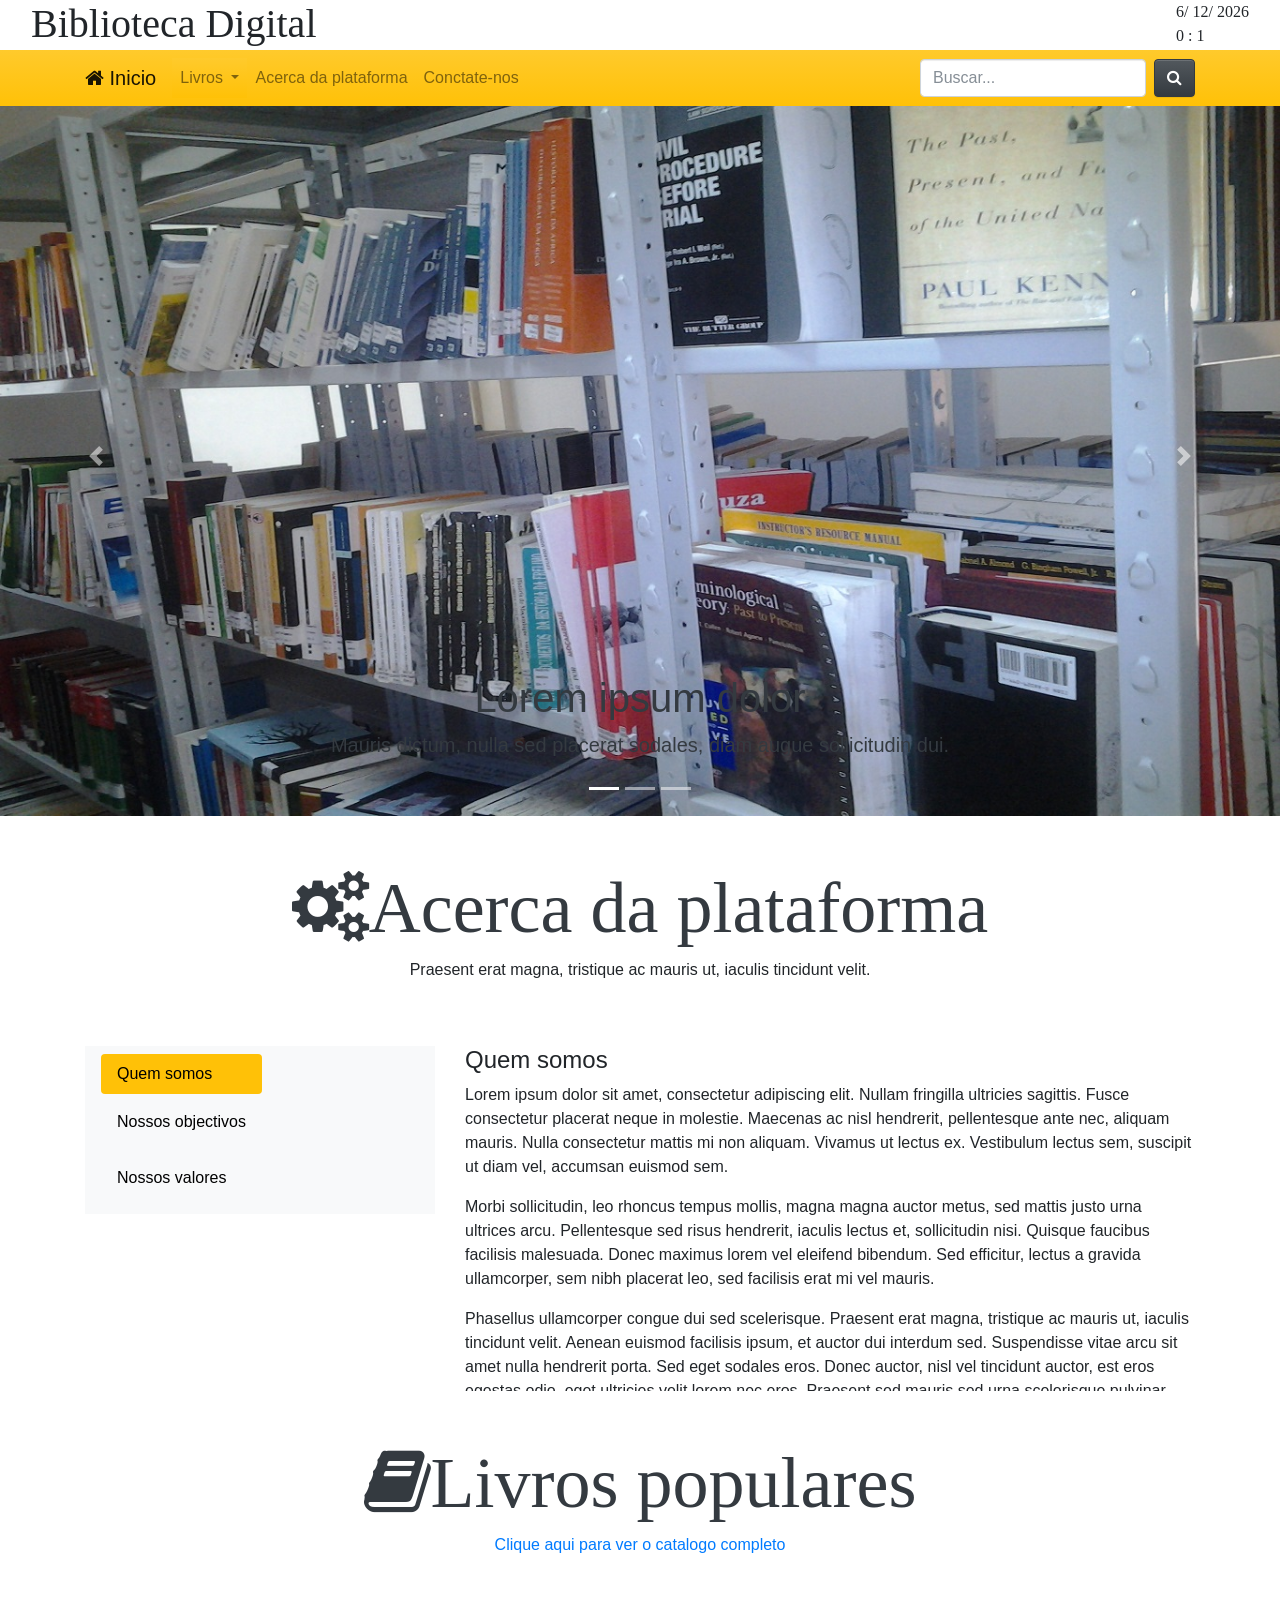
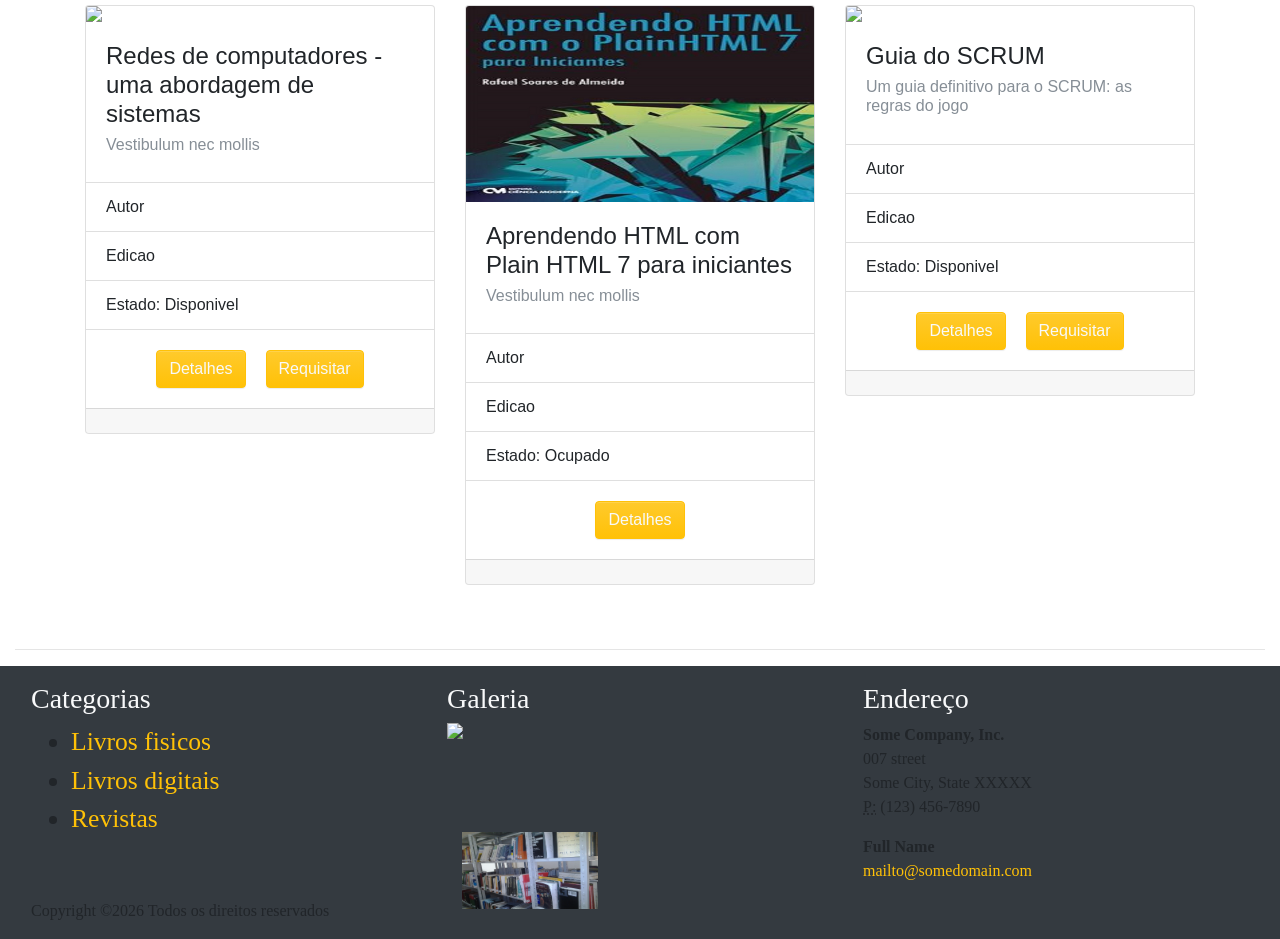
==== Aplicacao/index.html @ 206b72e2 "upload do projecto Toma ae" ====
<!doctype html>
<html lang="pt-br">
  <head>
    <title>Inicio</title>
      
    <!-- Required meta tags -->
    <meta charset="utf-8">
    <meta name="viewport" content="width=device-width, initial-scale=1, shrink-to-fit=no">

    <!-- Bootstrap CSS -->

    <link rel="stylesheet" href="node_modules/bootstrap/compiler/bootstrap.css">
      
    <link rel="stylesheet" href="style/css/style.css">
      
    <link rel="stylesheet" href="node_modules/font-awesome/css/font-awesome.css">
      
  </head>
  <body>
      
        <header class=" fixed-top navbar-expand-sm">
                <div id="primera" class="row">
                        <div class="col-12">
                            <div class="collapse navbar-collapse float-left ml-3">
                                <h1 id="big" class="fonte">Biblioteca Digital</h1>
                            </div>
                            
                            <div class="fonte float-right mr-3" >
                                <script>document.write(new Date().getDate());</script>/
                                <script>document.write(new Date().getMonth()+1);</script>/
                                <script>document.write(new Date().getFullYear());</script><br>
                                <script>document.write(new Date().getHours());</script>
                                :&nbsp;<script>document.write(new Date().getMinutes());</script>
                            </div>
                        </div>
                        
                </div>
                <!-- Navbar -->
                <nav class="navbar navbar-expand-lg navbar-light bg-gradient-warning">
                
                    <div class="container">
                
                        <a class="navbar-brand h1 mb-0" href="#"><i class="fa fa-home"></i> Inicio</a>
            
                        <button class="navbar-toggler" type="button" data-toggle="collapse" data-target="#navbarSite">
                        <span class="navbar-toggler-icon"></span>
                        </button>
            
                        <div class="collapse navbar-collapse" id="navbarSite">
            
                            <ul class="navbar-nav mr-auto">
            
                                    <li class="nav-item dropdown bg-gradient-warning dropdown-dark">
                                
                                            <a class="nav-link dropdown-toggle" href="#" data-toggle="dropdown" id="navDrop">
                                                Livros
                                            </a>
                                            <div class="dropdown-menu">
                                                <a class="dropdown-item" href="catalogos.html">Catalogo da Biblioteca presencial</a>
                                                <a class="dropdown-item" href="#">Leitura online</a>
                                                <a class="dropdown-item" href="#">Revistas</a>
                                            </div>
                                        
                                    </li>
            
                                <li class="nav-item">
                                    <a class="nav-link" href="#about" data-target="">Acerca da plataforma</a>
                                </li>
                                <li class="nav-item">
                                    <a class="nav-link" href="#">Conctate-nos</a>
                                </li>
            
                            </ul>
                            
                            <ul class="navbar-nav ml-auto">
                            
                                
                            
                            </ul>
                            
                            <form class="form-inline">
                                <input class="form-control ml-4 mr-2" type="search" placeholder="Buscar...">
                                <button class="btn btn-dark" type="Submit"><i class="fa fa-search"></i></button>
                            </form>
            
                        </div>
                        
                    </div>
                
                </nav>
        </header>
        <br><br><br><br>
    
      
      <!-- Slider -->
      <div id="carouselSite" class="carousel slide " data-ride="carousel">
      
        <ol class="carousel-indicators">
          <li data-target="#carouselSite" data-slide-to="0" class="active"></li>
          <li data-target="#carouselSite" data-slide-to="1"></li>
          <li data-target="#carouselSite" data-slide-to="2"></li>
        </ol>
          
        <div class="carousel-inner">
        
            <div class="carousel-item active">
            
                <img src="imgs/slide-01.jpg" class="img-fluid d-block">
                
                <div class="carousel-caption d-none d-md-block text-dark">
                
                    <h1>Lorem ipsum dolor</h1>
                    <p class="lead">Mauris dictum, nulla sed placerat sodales, diam augue sollicitudin dui.</p>
                
                </div>
            
            </div>
            
            <div class="carousel-item">
            
                <img src="imgs/slide-02.jpg" class="img-fluid d-block">
                
                <div class="carousel-caption d-none d-md-block text-dark">
                
                    <h1>Aliquam in malesuada neque</h1>
                    <p class="lead">Mauris dictum, nulla sed placerat sodales, diam augue sollicitudin dui.</p>
                
                </div>
            
            </div>
            
            <div class="carousel-item">
            
                <img src="imgs/slide-03.jpg" class="img-fluid d-block">
                
                <div class="carousel-caption d-none d-md-block text-dark">
                
                    <h1>Pellentesque ultricies facilisis ultrices</h1>
                    <p class="lead">Mauris dictum, nulla sed placerat sodales, diam augue sollicitudin dui.</p>
                
                </div>
            
            </div>
          
        </div>
          
        <a class="carousel-control-prev" href="#carouselSite" role="button" data-slide="prev">
          
            <span class="carousel-control-prev-icon"></span>
            <span class="sr-only">Anterior</span>
            
        </a>
        <a class="carousel-control-next" href="#carouselSite" role="button" data-slide="next">
        
            <span class="carousel-control-next-icon"></span>
            <span class="sr-only">Avançar</span>
        
        </a>
      
      </div>
      
      <!-- Acerca -->
      <div class="container">
      
          <div class="row">
          
              <div class="col-12 text-center my-5">
              
                  <h1 class="display-3"><i class="fa fa-cogs text-dark" aria-hidden="true"><a name="about">Acerca da plataforma</a></i></h1>
                  <p>Praesent erat magna, tristique ac mauris ut, iaculis tincidunt velit.</p>
              
              </div>
          
          </div>
          
          <div class="row mb-5">
          
            <div class="col-sm-6 col-md-4 mb-3">
              
                <nav id="navbarVertical" class="navbar navbar-light bg-light">
                
                    <nav class="nav nav-pills nav-warning flex-column">
                    
                        <a class="nav-link bg-warning" href="#item1">Quem somos</a>
                        
                        <a class="nav-link my-2" href="#item2">Nossos objectivos</a>
                        
                        <a class="nav-link my-2" href="#item3">Nossos valores</a>
                    
                    </nav>
                
                </nav>  
              
            </div>
              
            <div class="col-sm-6 col-md-8">
              
                <div data-spy="scroll" data-target="#navbarVertical" data-offset="0" class="scrollspySite">
                
                    <h4 id="item1">Quem somos</h4>
                    <p>Lorem ipsum dolor sit amet, consectetur adipiscing elit. Nullam fringilla ultricies sagittis. Fusce consectetur placerat neque in molestie. Maecenas ac nisl hendrerit, pellentesque ante nec, aliquam mauris. Nulla consectetur mattis mi non aliquam. Vivamus ut lectus ex. Vestibulum lectus sem, suscipit ut diam vel, accumsan euismod sem.</p>
                    
                    <h5 id="item1-1"></h5>
                    <p>Morbi sollicitudin, leo rhoncus tempus mollis, magna magna auctor metus, sed mattis justo urna ultrices arcu. Pellentesque sed risus hendrerit, iaculis lectus et, sollicitudin nisi. Quisque faucibus facilisis malesuada. Donec maximus lorem vel eleifend bibendum. Sed efficitur, lectus a gravida ullamcorper, sem nibh placerat leo, sed facilisis erat mi vel mauris.</p>
                    
                    <h5 id="item1-2"></h5>
                    <p>Phasellus ullamcorper congue dui sed scelerisque. Praesent erat magna, tristique ac mauris ut, iaculis tincidunt velit. Aenean euismod facilisis ipsum, et auctor dui interdum sed. Suspendisse vitae arcu sit amet nulla hendrerit porta. Sed eget sodales eros. Donec auctor, nisl vel tincidunt auctor, est eros egestas odio, eget ultricies velit lorem nec eros. Praesent sed mauris sed urna scelerisque pulvinar. Vivamus non libero maximus, euismod tortor quis, tincidunt libero. Aliquam odio lectus, porttitor sed arcu a, porta faucibus odio. Nunc id lacinia ligula, sed venenatis mi.</p>
                    
                    <h4 id="item2">Nossos objectivos</h4>
                    <p>Lorem ipsum dolor sit amet, consectetur adipiscing elit. Nullam fringilla ultricies sagittis. Fusce consectetur placerat neque in molestie. Maecenas ac nisl hendrerit, pellentesque ante nec, aliquam mauris. Nulla consectetur mattis mi non aliquam. Vivamus ut lectus ex. Vestibulum lectus sem, suscipit ut diam vel, accumsan euismod sem.</p>
                    
                    <h4 id="item3">Nossos valores</h4>
                    <p>Lorem ipsum dolor sit amet, consectetur adipiscing elit. Nullam fringilla ultricies sagittis. Fusce consectetur placerat neque in molestie. Maecenas ac nisl hendrerit, pellentesque ante nec, aliquam mauris. Nulla consectetur mattis mi non aliquam. Vivamus ut lectus ex. Vestibulum lectus sem, suscipit ut diam vel, accumsan euismod sem.</p>
                    
                    <h5 id="item3-1"></h5>
                    <p>Morbi sollicitudin, leo rhoncus tempus mollis, magna magna auctor metus, sed mattis justo urna ultrices arcu. Pellentesque sed risus hendrerit, iaculis lectus et, sollicitudin nisi. Quisque faucibus facilisis malesuada. Donec maximus lorem vel eleifend bibendum. Sed efficitur, lectus a gravida ullamcorper, sem nibh placerat leo, sed facilisis erat mi vel mauris.</p>
                    
                    <h5 id="item3-2"></h5>
                    <p>Phasellus ullamcorper congue dui sed scelerisque. Praesent erat magna, tristique ac mauris ut, iaculis tincidunt velit. Aenean euismod facilisis ipsum, et auctor dui interdum sed. Suspendisse vitae arcu sit amet nulla hendrerit porta. Sed eget sodales eros. Donec auctor, nisl vel tincidunt auctor, est eros egestas odio, eget ultricies velit lorem nec eros. Praesent sed mauris sed urna scelerisque pulvinar. Vivamus non libero maximus, euismod tortor quis, tincidunt libero. Aliquam odio lectus, porttitor sed arcu a, porta faucibus odio. Nunc id lacinia ligula, sed venenatis mi.</p>
                
                </div>  
              
            </div>
          
          </div>
        
          
          <div class="col-12 text-center my-5">
              
            <h1 class="display-3"><i class="fa fa-book text-dark" aria-hidden="true"><a name="books">Livros populares</a></i></h1>
            <p><a href="catalogos.html">Clique aqui para ver o catalogo completo</a></p>
        
        </div>
        
          <div class="row justify-content-sm-center">

              <div class="col-sm-6 col-md-4">
              
                  <div class="card mb-5">
                        
                      <img class="card-img-top" src="imgs/capture2.jpg">
                      <div class="card-body">
                        <h4 class="card-title">Redes de computadores - uma abordagem de sistemas</h4>
                        <h6 class="card-subtitle mb-2 text-muted">Vestibulum nec mollis</h6>
                      </div>
                      <uL class="list-group list-group-flush">
                          <li class="list-group-item">Autor</li>
                          <li class="list-group-item">Edicao</li>
                          <li class="list-group-item">Estado: Disponivel</li>
                      </uL>
                      <div class="card-body">
                            <div class="row justify-content-center" >
                                <a href="#" class="card-link" data-toggle="modal" data-target="#siteModal">
                                    <button class="btn btn-warning text-light">
                                        Detalhes
                                    </button>
                                </a>
                                <a href="#" class="card-link">
                                    <button class="btn btn-warning text-light">
                                        Requisitar
                                    </button>
                                </a>
                            </div>
                      </div>
                      <div class="card-footer text-muted">
                      
                      </div>
                  
                  </div>
              
              </div>
              
              <div class="col-sm-6 col-md-4">
              
                    <div class="card mb-5">
                          
                        <img class="card-img-top" src="imgs/book1.jpg">
                        <div class="card-body">
                          <h4 class="card-title">Aprendendo HTML com Plain HTML 7 para iniciantes</h4>
                          <h6 class="card-subtitle mb-2 text-muted">Vestibulum nec mollis</h6>
                        </div>
                        <uL class="list-group list-group-flush">
                            <li class="list-group-item">Autor</li>
                            <li class="list-group-item">Edicao</li>
                            <li class="list-group-item">Estado: Ocupado</li>
                        </uL>
                        <div class="card-body">
                              <div class="row justify-content-center" >
                                  <a href="#" class="card-link">
                                      <button class="btn btn-warning text-light">
                                          Detalhes
                                      </button>
                                  </a>
                              </div>
                        </div>
                        <div class="card-footer text-muted">
                        
                        </div>
                    
                    </div>
                
                </div>
              
                <div class="col-sm-6 col-md-4">
              
                        <div class="card mb-5">
                              
                            <img class="card-img-top" src="imgs/capture.jpg">
                            <div class="card-body">
                              <h4 class="card-title">Guia do SCRUM</h4>
                              <h6 class="card-subtitle mb-2 text-muted">Um guia definitivo para o SCRUM: as regras do jogo</h6>
                            </div>
                            <uL class="list-group list-group-flush">
                                <li class="list-group-item">Autor</li>
                                <li class="list-group-item">Edicao</li>
                                <li class="list-group-item">Estado: Disponivel</li>
                            </uL>
                            <div class="card-body">
                                  <div class="row justify-content-center" >
                                      <a href="#" class="card-link" data-toggle="modal" data-target="#siteModal">
                                          <button class="btn btn-warning text-light">
                                              Detalhes
                                          </button>
                                      </a>
                                      <a href="#" class="card-link" data-toggle="modal" data-target="#formModal">
                                          <button class="btn btn-warning text-light">
                                              Requisitar
                                          </button>
                                      </a>
                                  </div>
                            </div>
                            <div class="card-footer text-muted">
                            
                            </div>
                        
                        </div>
                    
                    </div>
          
          </div>
      
      </div>
      
      <!-- footer -->
      <div class="col-12 mb-3"><hr></div>
      <footer class="container-fluid page-footer bg-dark">
 
          
          <div class="row mt-2 p-3 footer-border bgfooter dark-grey-text" id="rodape">
              
              <div class="col-sm-4">
              
                  <h3 class="text-light">Categorias</h3>
                  
                 <ul id="util">
                    <li><a href="#">Livros fisicos</a></li>
                    <li><a href="#">Livros digitais</a></li>
                    <li><a href="#">Revistas</a></li>
                </ul> 
              
              </div>
              
              <div class="col-sm-4">
              
                  <h3 class="text-light">Galeria</h3>

                  <div class="col-7" id="cima">
                      <img src="imgs/slide-02.jpg" class="img-fluid d-block">
                  </div>

                  <div class="col-8" id="baixo-left">
                       <img src="imgs/slide-01.jpg" class="img-fluid d-block">
                  </div>
              
              </div>
              
              <div class="col-sm-4">
              
                    <h3 class="text-light">Endereço</h3>
                <!--  
                  
                  <div class="btn-group-vertical btn-block btn-group-lg" role="group">
                    <a class="btn btn-outline-primary" href="#"><i class="fa fa-facebook-official" aria-hidden="true"></i> Facebook</a>
                    <a class="btn btn-outline-info" href="#"><i class="fa fa-twitter-square" aria-hidden="true"></i> Twitter</a>
                    <a class="btn btn-outline-warning" href="#"><i class="fa fa-instagram" aria-hidden="true"></i> Instagram</a>
                  </div>-->
                  <address>   <strong>Some Company, Inc.</strong><br>   007 street<br>   Some City, State XXXXX<br>   <abbr title="Phone">P:</abbr> (123) 456-7890 </address> 
 
<address>   <strong>Full Name</strong><br>   <a href="mailto:#">mailto@somedomain.com</a> </address>
              
              </div>
              
              <div class="footer-bar">
                <div class="container">
                    <div class="row justify-content-center">
                        <div class="col-12">
                            <p class="m-0"><!-- Link back to Colorlib can't be removed. Template is licensed under CC BY 3.0. -->
        Copyright &copy;<script>document.write(new Date().getFullYear());</script> Todos os direitos reservados</a>
        <!-- Link back to Colorlib can't be removed. Template is licensed under CC BY 3.0. --></p>
                        </div><!-- .col-12 -->
                    </div><!-- .row -->
                </div><!-- .container -->
              </div>
          
         </div>
      
        </footer>

    
    <!-- Modal Detalhes-->
    <div class="modal fade" id="siteModal" tabindex="-1" role="dialog">
        <div class="modal-dialog modal-lg" role="document">
            <div class="modal-content">
            
                <div class="modal-header">
                    <h5 class="modal-title">Detalhes do Livro</h5>
                    <button type="button" class="close" data-dismiss="modal">
                        <span>&times;</span>
                    </button>
                </div>
                
                <div class="modal-body">
                    
                    <div class="container-fluid">
                    
                        <div class="row">
                        
                            <div class="col-6">
                                
                                <h5>Redes de Computadores</h5>
                            
                                <img class="card-img-top" src="imgs/item-01.jpg">
                            
                            </div>
                            
                            <div class="col-6">
                            
                                <h5>Informacoes adicionais</h5>
                            
                                <p>Donec semper maximus ipsum in feugiat. 
                                   Sed blandit, magna nec maximus venenatis, 
                                   nunc odio porttitor tellus, ac pulvinar mi 
                                   velit vel erat. Vestibulum ante ipsum 
                                   primis in faucibus orci luctus et ultrices 
                                   posuere cubilia Curae; Mauris sapien tellus, 
                                   mattis nec tempus id, consequat non tortor. 
                                   Nunc molestie orci purus, quis malesuada enim 
                                   ullamcorper condimentum. Nullam vitae ultrices 
                                   tortor. Pellentesque at felis eget nulla 
                                   condimentum euismod. Nulla tortor nulla, 
                                   suscipit at consectetur in, imperdiet eu tellus.
                                   Ut semper lorem orci, a malesuada ligula molestie 
                                   non. Morbi lobortis erat eget ipsum iaculis, at 
                                   sagittis est laoreet. Suspendisse pulvinar enim 
                                   eu nunc cursus pharetra. Nam porttitor porttitor 
                                   imperdiet. Duis gravida diam ultrices finibus 
                                   interdum. Vestibulum at elementum eros. Proin in 
                                   enim non lorem bibendum consectetur at vitae enim.
                                    Nam vel dolor ac velit pharetra pharetra.</p>
                                
                            </div>
                        
                        </div>
                    
                    </div>
                    
                </div>
                
                <div class="modal-footer">
                    <button type="button" class="btn btn-warning text-light" data-dismiss="modal">Voltar</button>
                </div>
                
            </div>
        </div>
    </div>

    <!-- Modal Requisitar-->
    <div class="modal fade" id="formModal" tabindex="-1" role="dialog">
        <div class="modal-dialog modal-lg" role="document">
            <div class="modal-content">
            
                <div class="modal-header">
                    <h5 class="modal-title">Preencha o seguinte formulario</h5>
                    <button type="button" class="close" data-dismiss="modal">
                        <span>&times;</span>
                    </button>
                </div>
                
                <div class="modal-body">
                    
                    <div class="container-fluid">
                    
                            <form>
                
                                    <div class="form-row">
                                        
                                        <div class="form-group col-sm-6">
                                    
                                            <label for="inputNome">Nome</label>
                                            <input type="text" class="form-control" id="inputNome" placeholder="Nome">
                                            
                                        </div>
                                        
                                        <div class="form-group col-sm-6">
                                        
                                            <label for="inputSobrenome">Sobrenome</label>
                                            <input type="text" class="form-control" id="inputSobrenome" placeholder="Sobrenome">
                                        
                                        </div>
                                        
                                    </div>
                                    
                                    <div class="form-row">
                                        
                                        <div class="form-group col-sm-12">
                                        
                                            <label for="inputEnd">Endereço</label>
                                            <input type="text" class="form-control" id="inputEnd" placeholder="Endereço completo">
                                        
                                        </div>
                                        
                                    </div>
                                    
                                    <div class="form-row">
                                        
                                        <div class="form-group col-sm-6">
                                        
                                            <label for="inputCidade">E-mail</label>
                                            <input type="email" class="form-control" id="inputMail" placeholder="xxxxx@xx.com">
                                        
                                        </div>
                                        
                                        <div class="form-group col-sm-4">
                                        
                                            <label for="inputEst">Faculdade</label>
                                            <select id="inputEst" class="form-control">
                                                <option selected>Escolha...</option>
                                                <option>...</option>
                                                <option>...</option>
                                                <option>...</option>
                                            </select>
                                        
                                        </div>
                                        
                                        <div class="form-group col-sm-2">
                                        
                                            <label for="inputID">ID</label>
                                            <input type="number" id="inputID" class="form-control">
                                        
                                        </div>
                                    
                                    </div>
                                    
                                    <div class="form-row">
                                    
                                        <div class="form-group col-sm-12">
                                        
                                            <div class="form-check">
                                            
                                                <label class="form-check-label">
                                                    <input class="form-check-input" type="checkbox"> Desejo receber novidades por e-mail
                                                </label>
                                            
                                            </div>
                                        
                                        </div>
                                    
                                    </div>
                                    
                                    <div class="form-row">
                                    
                                        <div class="col-sm-12">
                                            
                                            <a tabindex="0" class="btn btn-secondary ml-2" role="button" data-toggle="popover" data-placement="right" data-trigger="focus" title="Maecenas felis massa" data-content="Cras porttitor tellus et erat ultricies, in congue mauris rhoncus.">Ajuda</a>
                                        
                                        </div>
                                    
                                    </div>
                                
                                </form>
                    
                    </div>
                    
                </div>
                
                <div class="modal-footer">
                    <button type="submit" class="btn btn-warning text-light" data-dismiss="modal">Confirmar</button>
                    <button type="button" class="btn btn-warning text-light" data-dismiss="modal">Voltar</button>
                </div>
                
            </div>
        </div>
    </div>
      
    <!-- Optional JavaScript -->
    <!-- jQuery first, then Popper.js, then Bootstrap JS -->
    <script src="node_modules/jquery/dist/jquery.js"></script>
    <script src="node_modules/popper.js/dist/umd/popper.js"></script>
    <script src="node_modules/bootstrap/dist/js/bootstrap.js"></script>
      
    <script>
        
        $(function () {
        
            $('[data-toggle="popover"]').popover()
        
        })
      
    </script>

  </body>
</html>
---- Aplicacao/style/css/style.css ----
.scrollspySite {
  position: relative;
  overflow: auto;
  height: 345px; }

  #rodape{
    font-family: Cambria, Cochin, Georgia, Times, 'Times New Roman', serif;
  }
  
  #util{
    font-size: 160%;
  }

  footer a{
    color: #ffc107;
}

#primera{
  background-color: white; 
		height: 50px;
		position: relative;
		padding: 0; 
		margin: 0; 
		clear: both;
}

footer a:hover{
  color: black;
}

#cima{
  height: 50%;
  position: relative;
  padding: 0; 
  margin: 0; 
  clear: both
}

#baixo-left{
  width: 40%; 
	float: left;
  position: absolute; 
}

#baixo-right{
  width: 40%; 
  float: right;
  position: absolute;
}

#navbarVertical a{
  color: black;
}

big{
  font-size: 160%;
}

.fonte{
  font-family: Cambria, Cochin, Georgia, Times, 'Times New Roman', serif;
}
body{
  background-color:;
}
/*# sourceMappingURL=style.css.map */
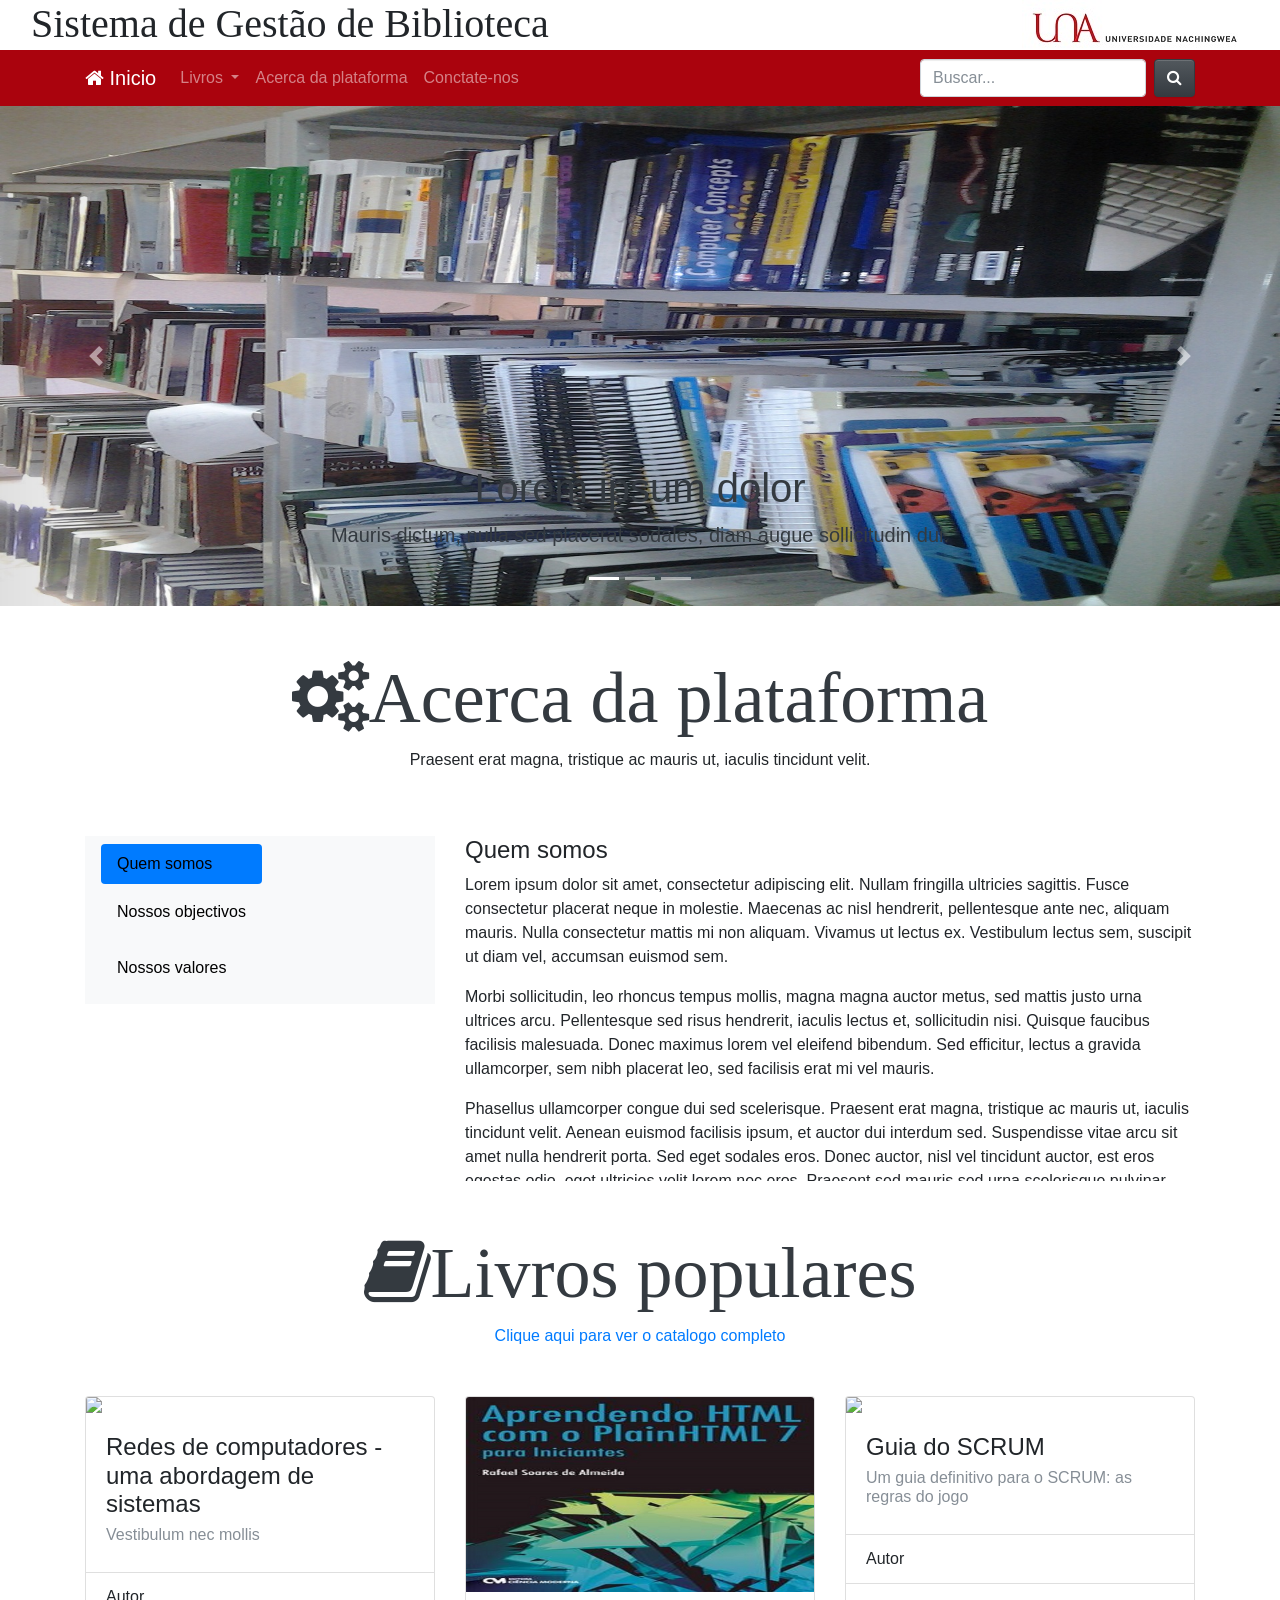
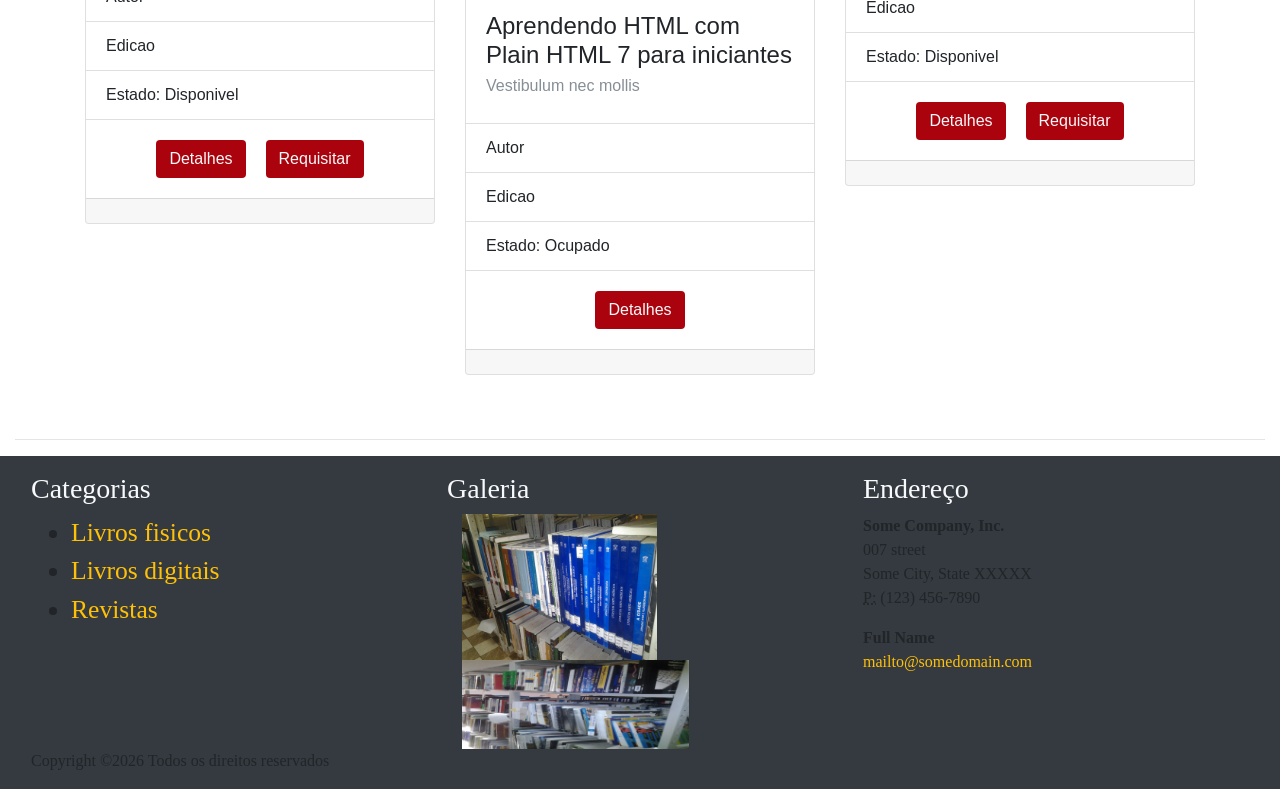
==== commit 2fe2437e: "big comit" ====
--- a/Aplicacao/index.html
+++ b/Aplicacao/index.html
@@ -18,25 +18,26 @@
   </head>
   <body>
       
-        <header class=" fixed-top navbar-expand-sm">
+        <header class=" position-relative fixed-top navbar-expand-sm">
                 <div id="primera" class="row">
                         <div class="col-12">
                             <div class="collapse navbar-collapse float-left ml-3">
-                                <h1 id="big" class="fonte">Biblioteca Digital</h1>
+                                <h1 id="big" class="fonte">Sistema de Gestão de Biblioteca</h1>
                             </div>
                             
                             <div class="fonte float-right mr-3" >
-                                <script>document.write(new Date().getDate());</script>/
+                               <!-- <script>document.write(new Date().getDate());</script>/
                                 <script>document.write(new Date().getMonth()+1);</script>/
                                 <script>document.write(new Date().getFullYear());</script><br>
                                 <script>document.write(new Date().getHours());</script>
-                                :&nbsp;<script>document.write(new Date().getMinutes());</script>
+                                :&nbsp;<script>document.write(new Date().getMinutes());</script>-->
+                                <img src="imgs/logo1.jpg ">
                             </div>
                         </div>
                         
                 </div>
                 <!-- Navbar -->
-                <nav class="navbar navbar-expand-lg navbar-light bg-gradient-warning">
+                <nav class="navbar cor-vermelho navbar-dark navbar-expand-lg">
                 
                     <div class="container">
                 
@@ -50,7 +51,7 @@
             
                             <ul class="navbar-nav mr-auto">
             
-                                    <li class="nav-item dropdown bg-gradient-warning dropdown-dark">
+                                    <li class="nav-item dropdown cor-vermelho dropdown-dark">
                                 
                                             <a class="nav-link dropdown-toggle" href="#" data-toggle="dropdown" id="navDrop">
                                                 Livros
@@ -89,7 +90,7 @@
                 
                 </nav>
         </header>
-        <br><br><br><br>
+       
     
       
       <!-- Slider -->
@@ -181,7 +182,7 @@
                 
                     <nav class="nav nav-pills nav-warning flex-column">
                     
-                        <a class="nav-link bg-warning" href="#item1">Quem somos</a>
+                        <a class="nav-link cor-vermelho " href="#item1">Quem somos</a>
                         
                         <a class="nav-link my-2" href="#item2">Nossos objectivos</a>
                         
@@ -251,12 +252,12 @@
                       <div class="card-body">
                             <div class="row justify-content-center" >
                                 <a href="#" class="card-link" data-toggle="modal" data-target="#siteModal">
-                                    <button class="btn btn-warning text-light">
+                                    <button class="btn cor-vermelho text-light">
                                         Detalhes
                                     </button>
                                 </a>
                                 <a href="#" class="card-link">
-                                    <button class="btn btn-warning text-light">
+                                    <button class="btn cor-vermelho text-light">
                                         Requisitar
                                     </button>
                                 </a>
@@ -287,7 +288,7 @@
                         <div class="card-body">
                               <div class="row justify-content-center" >
                                   <a href="#" class="card-link">
-                                      <button class="btn btn-warning text-light">
+                                      <button class="btn cor-vermelho text-light">
                                           Detalhes
                                       </button>
                                   </a>
@@ -318,12 +319,12 @@
                             <div class="card-body">
                                   <div class="row justify-content-center" >
                                       <a href="#" class="card-link" data-toggle="modal" data-target="#siteModal">
-                                          <button class="btn btn-warning text-light">
+                                          <button class="btn cor-vermelho text-light">
                                               Detalhes
                                           </button>
                                       </a>
                                       <a href="#" class="card-link" data-toggle="modal" data-target="#formModal">
-                                          <button class="btn btn-warning text-light">
+                                          <button class="btn cor-vermelho text-light">
                                               Requisitar
                                           </button>
                                       </a>
@@ -467,7 +468,7 @@
                 </div>
                 
                 <div class="modal-footer">
-                    <button type="button" class="btn btn-warning text-light" data-dismiss="modal">Voltar</button>
+                    <button type="button" class="btn cor-vermelho text-light" data-dismiss="modal">Voltar</button>
                 </div>
                 
             </div>
@@ -584,8 +585,8 @@
                 </div>
                 
                 <div class="modal-footer">
-                    <button type="submit" class="btn btn-warning text-light" data-dismiss="modal">Confirmar</button>
-                    <button type="button" class="btn btn-warning text-light" data-dismiss="modal">Voltar</button>
+                    <button type="submit" class="btn cor-vermelho text-light" data-dismiss="modal">Confirmar</button>
+                    <button type="button" class="btn cor-vermelho text-light" data-dismiss="modal">Voltar</button>
                 </div>
                 
             </div>
--- a/Aplicacao/style/css/style.css
+++ b/Aplicacao/style/css/style.css
@@ -24,32 +24,15 @@
 		clear: both;
 }
 
+.cor-vermelho{
+  background-color:rgb(170,3, 13);
+}
 footer a:hover{
   color: black;
 }
 
-#cima{
-  height: 50%;
-  position: relative;
-  padding: 0; 
-  margin: 0; 
-  clear: both
-}
-
-#baixo-left{
-  width: 40%; 
-	float: left;
-  position: absolute; 
-}
-
-#baixo-right{
-  width: 40%; 
-  float: right;
-  position: absolute;
-}
-
 #navbarVertical a{
-  color: black;
+  color:black;
 }
 
 big{
@@ -59,7 +42,5 @@
 .fonte{
   font-family: Cambria, Cochin, Georgia, Times, 'Times New Roman', serif;
 }
-body{
-  background-color:;
-}
+
 /*# sourceMappingURL=style.css.map */
